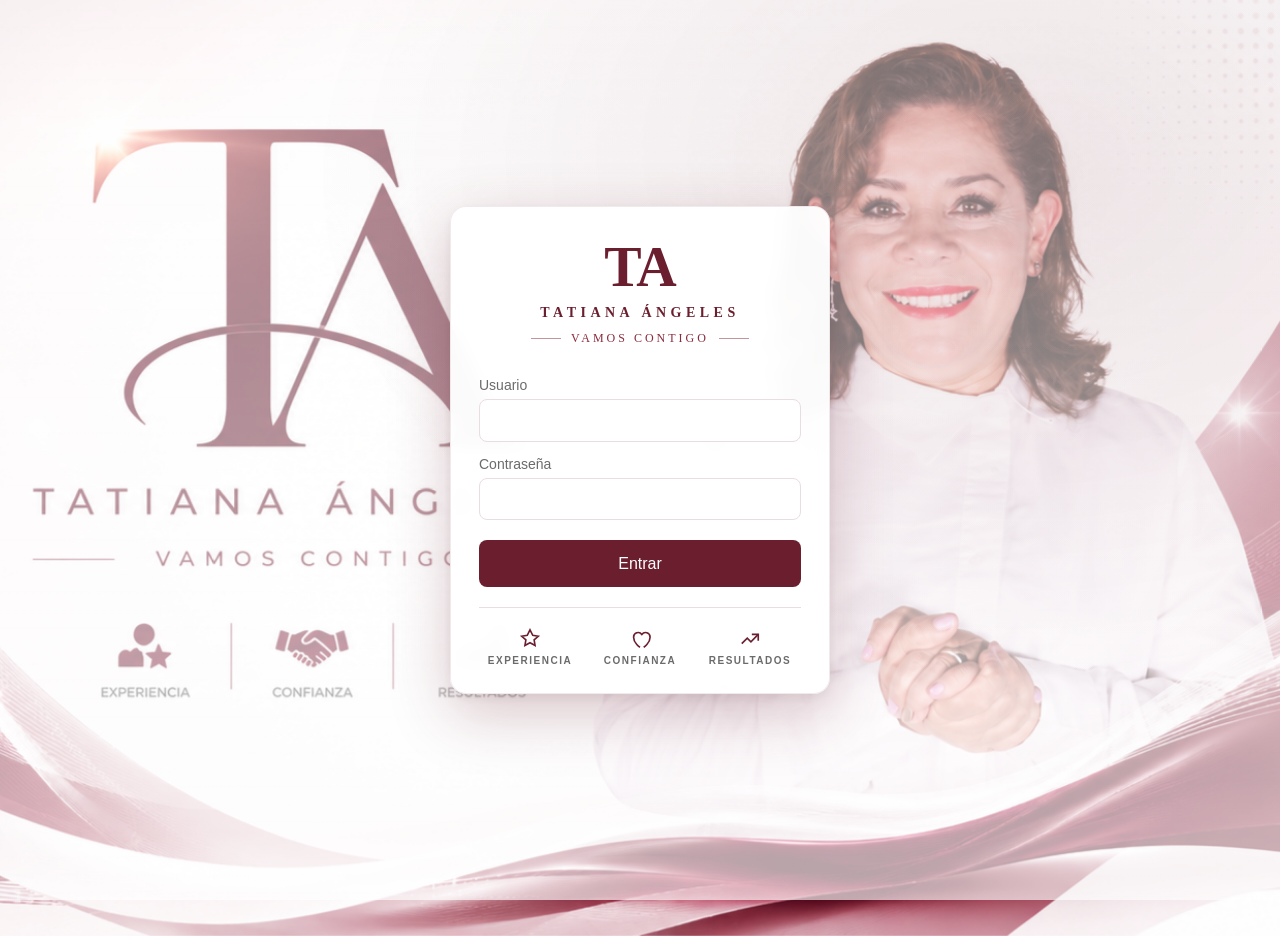
==== index.html @ cac00f41 "Clon RBD base para Pedro Canales (Tulancingo) — v1 desde Electoralangeles Co-Authored-By: Claude <no" ====
<!DOCTYPE html>
<html lang="es">
<head>
  <meta charset="UTF-8">
  <meta name="viewport" content="width=device-width, initial-scale=1.0">
  <meta name="theme-color" content="#6B1F2E">
  <link rel="manifest" href="manifest.webmanifest">
  <link rel="icon" type="image/svg+xml" href="assets/img/icon-192.svg">
  <link rel="apple-touch-icon" href="assets/img/icon-192.svg">
  <title>RBD — Iniciar sesión · Tatiana Ángeles</title>
  <link rel="stylesheet" href="css/styles.css">
</head>
<body class="login-body">
  <main class="login-card">
    <div class="login-brand">
      <div class="monogram">TA</div>
      <div class="name">Tatiana Ángeles</div>
      <div class="tagline">Vamos Contigo</div>
    </div>
    <form id="frm-login">
      <label>Usuario
        <input type="text" id="usuario" autocomplete="username" required>
      </label>
      <label>Contraseña
        <input type="password" id="password" autocomplete="current-password" required>
      </label>
      <button type="submit" id="btn-login">Entrar</button>
      <div id="login-error" class="error" hidden></div>
    </form>
    <div class="login-pillars">
      <div class="pillar">
        <svg width="22" height="22" viewBox="0 0 24 24" fill="none" stroke="currentColor" stroke-width="1.8">
          <path d="M12 2l3 6 6 1-4.5 4 1 6L12 16l-5.5 3 1-6L3 9l6-1z"/>
        </svg>
        Experiencia
      </div>
      <div class="pillar">
        <svg width="22" height="22" viewBox="0 0 24 24" fill="none" stroke="currentColor" stroke-width="1.8">
          <path d="M12 21s-7-4.5-7-11a5 5 0 0 1 9-3 5 5 0 0 1 9 3c0 6.5-7 11-7 11"/>
        </svg>
        Confianza
      </div>
      <div class="pillar">
        <svg width="22" height="22" viewBox="0 0 24 24" fill="none" stroke="currentColor" stroke-width="1.8">
          <polyline points="3 17 9 11 13 15 21 7"/>
          <polyline points="14 7 21 7 21 14"/>
        </svg>
        Resultados
      </div>
    </div>
  </main>

  <script src="js/config.js"></script>
  <script src="js/ui.js"></script>
  <script src="js/api.js"></script>
  <script src="js/auth.js"></script>
  <script>
    // Siempre mostrar el formulario. Si ya hay sesión, el usuario puede hacer logout desde la app.
    try {
      const raw = localStorage.getItem('mvt_session_v1');
      if (raw) {
        const s = JSON.parse(raw);
        const tokenOk = s && s.token && /^[0-9a-f]{32}$/i.test(s.token);
        if (!tokenOk) {
          localStorage.removeItem('mvt_session_v1');
        }
      }
    } catch (_) {
      localStorage.removeItem('mvt_session_v1');
    }

    document.getElementById('frm-login').addEventListener('submit', async (e) => {
      e.preventDefault();
      const btn = document.getElementById('btn-login');
      const err = document.getElementById('login-error');
      err.hidden = true;
      UI.loading(btn, true);
      try {
        const u = document.getElementById('usuario').value.trim();
        const p = document.getElementById('password').value;
        await Auth.login(u, p);
        window.location.replace('app.html');
      } catch (ex) {
        err.textContent = ex.message;
        err.hidden = false;
      } finally {
        UI.loading(btn, false);
      }
    });

    // PWA: registrar service worker
    if ('serviceWorker' in navigator) {
      window.addEventListener('load', () => {
        navigator.serviceWorker.register('sw.js').catch(() => {});
      });
    }
  </script>
</body>
</html>
---- css/styles.css ----
/* styles.css — RBD (Registro Básico de Datos) · Paleta vino Tatiana Ángeles */
* { box-sizing: border-box; margin: 0; padding: 0; }
:root {
  /* Paleta principal — vino/guinda */
  --primary: #6B1F2E;
  --primary-dark: #4A1420;
  --primary-light: #8A2A3D;
  --vino-acento: #B5455A;
  --bg: #FFFFFF;
  --bg-deco: #FBF4F6;
  --card: #ffffff;
  --text: #1A1A1A;
  --muted: #6B6B6B;
  --border: #E8DDE0;

  /* Semánticos */
  --danger: #B33A3A;
  --success: #2E7D5B;
  --warn: #C8923A;

  /* Prioridad */
  --prio-alta: #6B1F2E;     /* vino fuerte */
  --prio-media: #C8923A;    /* ámbar */
  --prio-baja: #9A9A9A;     /* gris */

  /* Estatus */
  --est-pendiente: #9A9A9A;
  --est-seguimiento: #C8923A;
  --est-contactado: #8A2A3D;
  --est-compromiso: #6B1F2E;
  --est-cerrado: #2E7D5B;
  --est-inactivo: #6B6B6B;   /* gris neutro: "no contar" */
}
html, body { height: 100%; }
body {
  font-family: -apple-system, BlinkMacSystemFont, "Segoe UI", Roboto, "Helvetica Neue", Arial, sans-serif;
  background: var(--bg); color: var(--text);
  font-size: 16px; line-height: 1.45;
}
/* Serif para branding (logo "TA", títulos de marca) */
.font-brand {
  font-family: "Georgia", "Playfair Display", "Times New Roman", serif;
  font-weight: 600;
  letter-spacing: 0.05em;
}
a { color: var(--primary); text-decoration: none; }
button {
  font: inherit; cursor: pointer; border: 0; border-radius: 8px;
  padding: 12px 16px; min-height: 44px;
  background: var(--primary); color: white;
}
button:hover { background: var(--primary-dark); }
button.ghost { background: transparent; color: var(--primary); }
button.danger { background: var(--danger); }
input, select, textarea {
  font: inherit; width: 100%; padding: 10px 12px;
  border: 1px solid var(--border); border-radius: 8px; background: white;
}
label { display: block; margin-bottom: 12px; font-size: 14px; color: var(--muted); }
label input, label select, label textarea { margin-top: 4px; color: var(--text); }

/* LOGIN — fondo con foto Tatiana Ángeles */
.login-body {
  display: flex;
  align-items: center;
  justify-content: center;
  min-height: 100vh;
  background: #FBF4F6;
  padding: 40px 20px;
  position: relative;
  overflow: hidden;
}
.login-body::before {
  content: "";
  position: absolute;
  inset: -4%;
  background: url('../assets/img/tatiana-bg.png') center center / cover no-repeat;
  z-index: 0;
  animation: kenburns 16s ease-in-out infinite alternate;
  will-change: transform;
}
.login-body::after {
  content: "";
  position: absolute;
  inset: 0;
  background:
    radial-gradient(ellipse at 80% 20%, rgba(107, 31, 46, 0.12) 0%, transparent 50%),
    linear-gradient(180deg, rgba(255,255,255,0.45) 0%, rgba(255,255,255,0.65) 100%);
  pointer-events: none;
  z-index: 0;
}
@keyframes kenburns {
  0%   { transform: scale(1.00) translate(0, 0); }
  50%  { transform: scale(1.08) translate(-1%, -1%); }
  100% { transform: scale(1.03) translate(1%, 1%); }
}
@media (prefers-reduced-motion: reduce) {
  .login-body::before { animation: none; }
}
.login-card {
  background: rgba(255, 255, 255, 0.96);
  backdrop-filter: blur(8px);
  -webkit-backdrop-filter: blur(8px);
  padding: 32px 28px 24px;
  border-radius: 16px;
  width: min(380px, 92vw);
  box-shadow: 0 20px 60px rgba(107, 31, 46, 0.25),
              0 4px 12px rgba(0,0,0,0.06);
  position: relative;
  z-index: 1;
  border: 1px solid rgba(232, 221, 224, 0.6);
  margin: auto;
}
.login-brand {
  text-align: center;
  margin-bottom: 28px;
}
.login-brand .monogram {
  display: inline-block;
  font-family: "Georgia", "Playfair Display", serif;
  font-size: 56px;
  font-weight: 700;
  color: var(--primary);
  line-height: 1;
  letter-spacing: -0.02em;
  margin-bottom: 8px;
}
.login-brand .name {
  font-family: "Georgia", "Playfair Display", serif;
  font-size: 14px;
  font-weight: 600;
  color: var(--primary);
  letter-spacing: 0.32em;
  text-transform: uppercase;
  margin-bottom: 6px;
}
.login-brand .tagline {
  display: flex; align-items: center; justify-content: center;
  gap: 10px;
  font-family: "Georgia", serif;
  font-size: 12px;
  letter-spacing: 0.25em;
  color: var(--primary-light);
  text-transform: uppercase;
}
.login-brand .tagline::before,
.login-brand .tagline::after {
  content: "";
  flex: 0 0 30px;
  height: 1px;
  background: var(--primary-light);
  opacity: 0.5;
}
.login-card h1 { display: none; } /* oculto, branding está en .login-brand */
.login-card .sub {
  display: none; /* oculto, branding está en .login-brand */
}
.login-card button { width: 100%; }
.error { color: var(--danger); margin-top: 12px; font-size: 14px; }

/* 3 pilares decorativos */
.login-pillars {
  display: grid;
  grid-template-columns: repeat(3, 1fr);
  gap: 8px;
  margin-top: 20px;
  padding-top: 20px;
  border-top: 1px solid var(--border);
}
.login-pillars .pillar {
  text-align: center;
  font-size: 10px;
  letter-spacing: 0.15em;
  text-transform: uppercase;
  color: var(--muted);
  font-weight: 600;
}
.login-pillars .pillar svg {
  display: block; margin: 0 auto 4px;
  color: var(--primary);
}

/* APP SHELL */
.app-header {
  position: sticky; top: 0; z-index: 5;
  background: white; border-bottom: 1px solid var(--border);
  padding: 12px 16px; display: flex; align-items: center; justify-content: space-between;
  box-shadow: 0 1px 3px rgba(107, 31, 46, 0.04);
}
.hdr-left { display: flex; align-items: center; gap: 12px; }
.hdr-logo {
  width: 44px; height: 44px; border-radius: 10px;
  background: linear-gradient(135deg, var(--primary), var(--primary-light));
  color: white; font-weight: 700;
  font-family: "Georgia", "Playfair Display", serif;
  font-size: 18px;
  display: grid; place-items: center;
  box-shadow: 0 2px 8px rgba(107, 31, 46, 0.25);
  letter-spacing: -0.02em;
}
.hdr-title {
  font-family: "Georgia", "Playfair Display", serif;
  font-size: 16px; font-weight: 600; color: var(--primary);
  line-height: 1.2; letter-spacing: 0.01em;
}
.hdr-user {
  display: flex; align-items: center; gap: 6px;
  font-size: 12px; color: var(--muted); margin-top: 2px;
}
.hdr-dot {
  width: 8px; height: 8px; border-radius: 50%;
  background: var(--success);
  box-shadow: 0 0 0 3px rgba(46, 125, 91, 0.15);
}
.hdr-logout {
  display: flex; align-items: center; gap: 6px;
  background: var(--bg-deco); color: var(--primary);
  padding: 8px 12px; min-height: 38px;
  border-radius: 8px; font-size: 13px; font-weight: 500;
}
.hdr-logout:hover { background: #F2E4E8; }
.app-main {
  padding: 16px; padding-bottom: 88px;
  max-width: 720px; margin: 0 auto;
  position: relative;
  overflow: hidden;
}
.app-main::before {
  content: "";
  position: absolute;
  inset: 0;
  background: url('../assets/img/tatiana-bg.png') center center / cover no-repeat;
  opacity: 0.10;
  pointer-events: none;
  z-index: 0;
}
.app-main > * {
  position: relative;
  z-index: 1;
}

.section { display: none; }
.section.active { display: block; }

/* NAV INFERIOR */
.bottom-nav {
  position: fixed; bottom: 0; left: 0; right: 0; z-index: 5;
  background: white; border-top: 1px solid var(--border);
  display: grid; grid-template-columns: repeat(4, 1fr);
  padding: 6px 0 env(safe-area-inset-bottom, 6px);
  box-shadow: 0 -2px 8px rgba(107, 31, 46, 0.04);
}
.bottom-nav button {
  background: transparent; color: var(--muted);
  display: flex; flex-direction: column; align-items: center; gap: 2px;
  font-size: 12px; min-height: 56px; padding: 6px;
  border-radius: 0;
}
.bottom-nav button.active {
  color: var(--primary);
  position: relative;
}
.bottom-nav button.active::before {
  content: "";
  position: absolute; top: 0; left: 25%; right: 25%;
  height: 2px; background: var(--primary);
  border-radius: 0 0 2px 2px;
}
.bottom-nav svg { width: 24px; height: 24px; }

/* TARJETAS REGISTRO v2 — Tatiana Ángeles */
.cards { display: grid; gap: 12px; }
.card {
  background: var(--card); border: 1px solid var(--border);
  border-radius: 12px;
  padding: 14px 14px 12px 18px;     /* aire-izq extra para el borde de prioridad */
  position: relative;
  transition: box-shadow .2s, border-color .2s, transform .2s;
  cursor: pointer;
  overflow: hidden;                /* recorta el borde-izq interno */
}
/* Borde-izq color según prioridad (rejilla) */
.card::before {
  content: "";
  position: absolute;
  left: 0; top: 0; bottom: 0;
  width: 4px;
  background: var(--prio-baja);
  transition: width .2s;
}
.card.prio-borde-alta::before  { background: var(--prio-alta);  width: 5px; }
.card.prio-borde-media::before { background: var(--prio-media); width: 4px; }
.card.prio-borde-baja::before  { background: var(--prio-baja);  width: 3px; }

.card:hover {
  border-color: var(--vino-acento);
  box-shadow: 0 6px 18px rgba(107, 31, 46, 0.10);
  transform: translateY(-1px);
}
.card:hover::before { width: 7px; }

/* Header: avatar + nombre + geo */
.card-head {
  display: flex; align-items: center; gap: 12px;
  margin-bottom: 10px;
}
.card-avatar {
  flex: 0 0 auto;
  width: 44px; height: 44px;
  border-radius: 50%;
  background: linear-gradient(135deg, var(--primary) 0%, var(--primary-light) 100%);
  color: white;
  font-family: "Georgia", "Playfair Display", serif;
  font-size: 16px; font-weight: 700;
  display: grid; place-items: center;
  letter-spacing: 0.02em;
  box-shadow: 0 2px 6px rgba(107, 31, 46, 0.20);
}
.card-id { min-width: 0; flex: 1; }
.card-name {
  font-size: 16px;
  font-weight: 600;
  color: var(--primary);
  margin: 0 0 2px;
  white-space: nowrap; overflow: hidden; text-overflow: ellipsis;
}
.card-geo {
  font-size: 13px; color: var(--muted);
  white-space: nowrap; overflow: hidden; text-overflow: ellipsis;
}

/* Tags suaves */
.card-tags {
  display: flex; flex-wrap: wrap; gap: 6px;
  margin: 0 0 10px;
}
.tag {
  display: inline-block;
  font-size: 12px;
  padding: 3px 9px;
  border-radius: 999px;
  background: var(--bg-deco);
  color: var(--primary-dark);
  border: 1px solid var(--border);
  letter-spacing: 0.02em;
}

/* Badges con dot */
.card-badges {
  display: flex; flex-wrap: wrap; gap: 6px;
  margin: 0 0 10px;
}
.badge-dot {
  display: inline-flex; align-items: center; gap: 6px;
  font-size: 12px;
  padding: 3px 9px 3px 7px;
  border-radius: 12px;
  background: #f1f3f4;
  color: var(--text);
}
.badge-dot::before {
  content: "";
  width: 7px; height: 7px; border-radius: 50%;
  background: currentColor;
  opacity: 0.55;
}
.badge-dot.prio-alta       { background: var(--prio-alta); color: white; }
.badge-dot.prio-media      { background: var(--prio-media); color: white; }
.badge-dot.prio-baja       { background: #D9C6CB; color: var(--primary-dark); }
.badge-dot.est-pendiente   { background: #E5E0E2; color: var(--text); }
.badge-dot.est-seguimiento { background: var(--est-seguimiento); color: white; }
.badge-dot.est-contactado  { background: var(--est-contactado); color: white; }
.badge-dot.est-compromiso  { background: var(--est-compromiso); color: white; }
.badge-dot.est-cerrado     { background: var(--est-cerrado); color: white; }
.badge-dot.est-inactivo    { background: var(--est-inactivo); color: white; }

/* Próximo paso */
.card-next {
  display: flex; flex-direction: column;
  gap: 2px;
  margin: 0 0 10px;
  padding: 8px 10px;
  background: var(--bg-deco);
  border-radius: 8px;
  border-left: 2px solid var(--primary-light);
}
.card-aporta {
  background: #FFF7F0;
  border-left-color: var(--prio-media);
}
.card-next-label {
  font-size: 10px;
  letter-spacing: 0.18em;
  text-transform: uppercase;
  color: var(--muted);
  font-weight: 600;
}
.card-next-text {
  font-size: 13px;
  color: var(--text);
  font-style: italic;
  line-height: 1.35;
  display: -webkit-box;
  -webkit-line-clamp: 2;
  -webkit-box-orient: vertical;
  overflow: hidden;
}

/* CTA inferior */
.card-cta {
  text-align: right;
  font-size: 11px;
  letter-spacing: 0.16em;
  color: var(--primary);
  font-weight: 600;
  padding-top: 4px;
  border-top: 1px dashed var(--border);
  margin-top: 8px;
}

/* Compatibilidad con tarjetas heredadas si las hay (.card h3/.meta/.badges) */
.card h3 { font-size: 16px; margin-bottom: 4px; color: var(--primary); }
.card .meta { color: var(--muted); font-size: 13px; margin-bottom: 8px; }
.card .badges { display: flex; gap: 6px; flex-wrap: wrap; }

/* FAB — botón flotante "Guardar" durante edición de ficha */
.fab-save {
  position: fixed;
  left: 50%; transform: translateX(-50%);
  bottom: 76px;             /* encima de la bottom-nav (56px + safe area) */
  z-index: 30;
  display: inline-flex; align-items: center; gap: 8px;
  min-height: 48px;
  padding: 12px 24px;
  border-radius: 999px;
  font-size: 15px; font-weight: 600;
  background: linear-gradient(135deg, var(--primary) 0%, var(--primary-light) 100%);
  color: white;
  box-shadow: 0 6px 18px rgba(107, 31, 46, 0.40),
              0 2px 6px rgba(107, 31, 46, 0.22);
  animation: fabIn .25s ease;
}
.fab-save:hover {
  background: linear-gradient(135deg, var(--primary-dark) 0%, var(--primary) 100%);
  box-shadow: 0 8px 22px rgba(107, 31, 46, 0.50);
  transform: translateX(-50%) translateY(-1px);
}
.fab-save.btn-loading {
  /* No romper el centrado cuando aplica loading */
  transform: translateX(-50%);
}
@keyframes fabIn {
  from { opacity: 0; transform: translateX(-50%) translateY(20px); }
  to   { opacity: 1; transform: translateX(-50%) translateY(0); }
}
/* Mientras el FAB está visible, ocultamos el botón inline
   para evitar duplicar "Guardar" en la página */
.ficha-section .e-guardar-inline { display: none; }
/* En desktop la bottom-nav está oculta, pegamos más el FAB */
@media (min-width: 1024px) {
  .fab-save { bottom: 24px; }
}
@media print {
  .fab-save { display: none !important; }
}

.badge {
  display: inline-block; font-size: 12px; padding: 3px 8px;
  border-radius: 12px; background: #f1f3f4; color: var(--text);
}
.badge.prio-alta       { background: var(--prio-alta); color: white; }
.badge.prio-media      { background: var(--prio-media); color: white; }
.badge.prio-baja       { background: #D9C6CB; color: var(--primary-dark); }
.badge.est-pendiente   { background: #E5E0E2; color: var(--text); }
.badge.est-seguimiento { background: var(--est-seguimiento); color: white; }
.badge.est-contactado  { background: var(--est-contactado); color: white; }
.badge.est-compromiso  { background: var(--est-compromiso); color: white; }
.badge.est-cerrado     { background: var(--est-cerrado); color: white; }
.badge.est-inactivo    { background: var(--est-inactivo); color: white; }

/* FORMULARIO */
form .form-grid { display: grid; gap: 12px; }
form button[type=submit] { width: 100%; margin-top: 8px; }
.btn-primary-lg {
  width: 100%;
  display: flex; align-items: center; justify-content: center;
  gap: 8px;
  min-height: 52px;
  font-size: 16px; font-weight: 600;
  border-radius: 12px;
  background: linear-gradient(135deg, var(--primary) 0%, var(--primary-light) 100%);
  box-shadow: 0 4px 14px rgba(107, 31, 46, 0.28);
  letter-spacing: 0.2px;
  margin-top: 16px !important;
}
.btn-primary-lg:hover {
  background: linear-gradient(135deg, var(--primary-dark) 0%, var(--primary) 100%);
  box-shadow: 0 6px 18px rgba(107, 31, 46, 0.35);
  transform: translateY(-1px);
}
.btn-primary-lg svg { flex-shrink: 0; }
.empty { padding: 40px 16px; text-align: center; color: var(--muted); }

/* INPUT "OTRO" — aparece debajo del select cuando se elige __otro__ */
label input[type="text"][id$="-otro"] {
  border-left: 3px solid var(--primary);
  background: var(--bg-deco);
  animation: slideDown .2s ease;
}
@keyframes slideDown {
  from { opacity: 0; transform: translateY(-4px); }
  to { opacity: 1; transform: translateY(0); }
}

/* FRANJA ACCIONES RÁPIDAS — debajo del hero, sobre el buscador */
.quick-actions {
  display: grid;
  grid-template-columns: repeat(4, 1fr);
  gap: 8px;
  margin: 0 0 16px;
}
.qa-btn {
  display: flex; flex-direction: column; align-items: center; justify-content: center;
  gap: 4px;
  background: white;
  color: var(--muted);
  border: 1px solid var(--border);
  border-radius: 12px;
  padding: 10px 6px;
  min-height: 64px;
  font-size: 12px; font-weight: 500;
  transition: border-color .15s, color .15s, background .15s, transform .15s;
  cursor: pointer;
}
.qa-btn svg { width: 22px; height: 22px; }
.qa-btn:hover {
  border-color: var(--primary);
  color: var(--primary);
  background: var(--bg-deco);
  transform: translateY(-1px);
}
.qa-btn.active {
  background: linear-gradient(135deg, var(--primary) 0%, var(--primary-light) 100%);
  color: white;
  border-color: var(--primary);
  box-shadow: 0 4px 12px rgba(107, 31, 46, 0.22);
}
.qa-btn:disabled {
  opacity: 0.45;
  cursor: not-allowed;
}
.qa-btn:disabled:hover {
  border-color: var(--border);
  color: var(--muted);
  background: white;
  transform: none;
}
@media (min-width: 1024px) {
  /* Desktop: la franja crece y la bottom-nav se oculta (ya no aplica) */
  .quick-actions {
    grid-template-columns: repeat(4, 1fr);
    gap: 12px;
    margin: 0 0 22px;
  }
  .qa-btn { min-height: 72px; font-size: 13px; }
  .qa-btn svg { width: 26px; height: 26px; }
  .bottom-nav { display: none !important; }
}
/* Ocultar bottom-nav en >=1024px (sustituida por .quick-actions arriba) */
@media (min-width: 1024px) {
  .bottom-nav { display: none !important; }
}

/* BARRA DE BÚSQUEDA */
.section-header {
  display: flex; align-items: center; gap: 12px;
  padding: 14px 16px;
  margin-bottom: 12px;
  border-radius: 12px;
  background: linear-gradient(135deg, rgba(107, 31, 46, 0.06) 0%, rgba(181, 69, 90, 0.04) 100%);
  border: 1px solid rgba(232, 221, 224, 0.6);
}
.section-header svg { color: var(--primary); flex-shrink: 0; }
.section-title {
  font-family: "Georgia", "Playfair Display", serif;
  font-size: 18px; font-weight: 600;
  color: var(--primary);
  line-height: 1.2;
}
.section-subtitle {
  font-size: 12px; color: var(--muted);
  margin-top: 2px;
}

/* HERO HOME — cabecera aspiracional Tatiana Ángeles */
.hero-home {
  text-align: left;
  padding: 18px 4px 14px;
  margin-bottom: 14px;
}
.hero-eyebrow {
  font-family: "Georgia", "Playfair Display", "Times New Roman", serif;
  font-size: 13px; font-weight: 700;
  letter-spacing: 0.22em;
  color: var(--primary);
  margin-bottom: 8px;
  text-transform: uppercase;
}
.hero-tagline {
  font-family: "Georgia", "Playfair Display", "Times New Roman", serif;
  font-style: italic;
  font-size: 22px; line-height: 1.25;
  color: var(--primary-dark);
  margin: 0 0 10px;
  letter-spacing: -0.005em;
}
.hero-sub {
  font-size: 14px;
  color: var(--muted);
  line-height: 1.45;
  margin: 0 0 16px;
  max-width: 56ch;
}
.hero-divider {
  width: 56px; height: 2px;
  background: linear-gradient(90deg, var(--primary), var(--primary-light));
  border-radius: 2px;
}
/* Tablet/desktop: un poco más grande y con aire */
@media (min-width: 768px) {
  .hero-home { padding: 28px 6px 22px; margin-bottom: 20px; }
  .hero-eyebrow { font-size: 14px; letter-spacing: 0.26em; }
  .hero-tagline { font-size: 28px; }
  .hero-sub { font-size: 15px; }
  .hero-divider { width: 80px; }
}
/* Desktop con sidebar: alineado a la derecha del sidebar, respira */
@media (min-width: 1024px) {
  .hero-home { padding: 8px 0 14px; margin-bottom: 22px; }
  .hero-tagline { font-size: 30px; }
}
.search-bar {
  display: flex; align-items: center; gap: 8px;
  background: white; border: 1px solid var(--border);
  border-radius: 12px; padding: 0 12px;
  margin-bottom: 8px;
  transition: border-color .15s, box-shadow .15s;
}
.search-bar:focus-within {
  border-color: var(--primary);
  box-shadow: 0 0 0 3px rgba(107, 31, 46, 0.12);
}
.search-bar svg { color: var(--primary); flex-shrink: 0; }
.search-bar input {
  border: 0; padding: 14px 4px; min-height: 48px;
  background: transparent;
  font-size: 16px;
}
.search-bar input::placeholder { color: var(--muted); }
.search-bar input:focus { outline: none; }

/* FILTROS COLAPSABLES */
.filters {
  background: white; border: 1px solid var(--border);
  border-radius: 12px; padding: 4px 14px;
  margin-bottom: 12px;
}
.filters > summary {
  display: flex; align-items: center; justify-content: space-between;
  cursor: pointer; padding: 12px 0;
  font-size: 14px; font-weight: 500; color: var(--primary);
  list-style: none;
}
.filters > summary::-webkit-details-marker { display: none; }
.filters > summary svg { transition: transform .2s; }
.filters[open] > summary svg { transform: rotate(180deg); }
.filters .form-grid { gap: 8px; padding-bottom: 12px; }

/* META DE RESULTADOS */
.results-meta {
  font-size: 13px; color: var(--muted);
  margin-bottom: 8px; padding: 0 4px;
}

/* TOAST */
.toast {
  position: fixed; left: 50%; top: 24px; transform: translateX(-50%) translateY(-20px);
  background: var(--primary-dark); color: white; padding: 12px 16px;
  border-radius: 8px; font-size: 14px; z-index: 100;
  opacity: 0; transition: opacity .2s, transform .2s;
  max-width: 90vw;
  box-shadow: 0 6px 18px rgba(107, 31, 46, 0.3);
}
.toast.show { opacity: 1; transform: translateX(-50%) translateY(0); }
.toast.error { background: var(--danger); }
.toast.success { background: var(--success); }
.toast.persistent { cursor: pointer; }

/* BOTÓN CARGANDO */
button.btn-loading {
  position: relative;
  color: transparent !important;
  pointer-events: none;
}
button.btn-loading::after {
  content: '';
  position: absolute;
  left: 50%; top: 50%;
  width: 20px; height: 20px;
  margin: -10px 0 0 -10px;
  border: 2px solid rgba(255,255,255,0.3);
  border-top-color: white;
  border-radius: 50%;
  animation: spin 0.8s linear infinite;
}
@keyframes spin { to { transform: rotate(360deg); } }

/* ACCIONES POST-GUARDADO */
.post-save {
  display: flex; gap: 8px; margin-top: 12px;
}
.post-save button { flex: 1; }

/* FORM STICKY FOOTER EN MÓVIL */
@media (max-width: 767px) {
  #frm-nuevo {
    padding-bottom: 80px;
  }
}

/* FICHA */
.ficha-section {
  background: white; border: 1px solid var(--border);
  border-radius: 10px; padding: 14px; margin-bottom: 12px;
}
.ficha-section h4 {
  font-size: 12px; color: var(--primary);
  text-transform: uppercase; margin-bottom: 8px;
  letter-spacing: 0.08em; font-weight: 600;
}
.ficha-section p { margin-bottom: 4px; }
.crono-item {
  border-left: 3px solid var(--primary-light);
  padding-left: 10px; margin-bottom: 10px;
}
.crono-item .fecha { font-size: 12px; color: var(--muted); }

/* SIDEBAR CON FRASES — oculto en móvil, visible en desktop */
.sidebar {
  display: none;
}
@media (min-width: 1024px) {
  body {
    display: grid;
    grid-template-columns: 300px 1fr;
    /* FIX 2026-09-01: "auto 1fr" + overflow:hidden recortaban .app-main en
       escritorio y no dejaban bajar al botón Guardar (mismo bug corregido
       en ATLAS el 30-08). Con filas "auto auto" el contenido crece y la
       página baja. La sidebar se mantiene igual. */
    grid-template-rows: auto auto;
    grid-template-areas:
      "sidebar header"
      "sidebar main";
  }
  .app-main { overflow: visible; }
  .sidebar {
    display: flex;
    grid-area: sidebar;
    min-height: 100vh;
    padding: 32px 24px;
    position: sticky;
    top: 0;
    height: 100vh;
    overflow: hidden;
    box-shadow: 4px 0 24px rgba(107, 31, 46, 0.15);
  }
  .sidebar-bg {
    position: absolute;
    inset: 0;
    background:
      linear-gradient(180deg, rgba(74, 20, 32, 0.85) 0%, rgba(107, 31, 46, 0.92) 50%, rgba(138, 42, 61, 0.95) 100%),
      url('../assets/img/tatiana-bg.png') center top / cover no-repeat;
    background-blend-mode: normal;
    z-index: 0;
  }
  .sidebar-inner {
    position: relative;
    z-index: 1;
    display: flex; flex-direction: column; gap: 24px;
    width: 100%; height: 100%;
  }
  .sidebar-brand {
    text-align: center;
    padding-bottom: 20px;
    border-bottom: 1px solid rgba(255,255,255,0.18);
  }
  .sidebar-monogram {
    font-family: "Georgia", "Playfair Display", serif;
    font-size: 48px; font-weight: 700; line-height: 1;
    letter-spacing: -0.02em;
    color: white;
  }
  .sidebar-name {
    margin-top: 10px;
    font-family: "Georgia", serif;
    font-size: 13px;
    font-weight: 600;
    letter-spacing: 0.18em;
    text-transform: uppercase;
    color: white;
  }
  .sidebar-tagline {
    margin-top: 6px;
    font-family: "Georgia", serif;
    font-size: 10px;
    letter-spacing: 0.32em;
    text-transform: uppercase;
    color: rgba(255,255,255,0.7);
  }
  .sidebar-phrases {
    flex: 1;
    position: relative;
    display: flex; align-items: center; justify-content: center;
    min-height: 200px;
  }
  .sidebar-phrase {
    position: absolute;
    inset: 0;
    display: flex; align-items: center; justify-content: center;
    padding: 0 8px;
    font-family: "Georgia", serif;
    font-size: 18px;
    font-style: italic;
    line-height: 1.5;
    text-align: center;
    color: rgba(255,255,255,0.92);
    opacity: 0;
    transition: opacity .9s ease;
    pointer-events: none;
  }
  .sidebar-phrase::before {
    content: "\201C";
    font-size: 48px;
    line-height: 1;
    color: rgba(255,255,255,0.3);
    margin-right: 4px;
    font-family: "Georgia", serif;
  }
  .sidebar-phrase::after {
    content: "\201D";
    font-size: 48px;
    line-height: 1;
    color: rgba(255,255,255,0.3);
    margin-left: 4px;
    font-family: "Georgia", serif;
    align-self: flex-end;
  }
  .sidebar-phrase.active { opacity: 1; }
  .sidebar-footer {
    padding-top: 16px;
    border-top: 1px solid rgba(255,255,255,0.18);
  }
  .sidebar-dots {
    display: flex; gap: 8px; justify-content: center;
    margin-bottom: 12px;
  }
  .sidebar-dot {
    width: 6px; height: 6px;
    border-radius: 50%;
    background: rgba(255,255,255,0.3);
    transition: background .3s, transform .3s;
  }
  .sidebar-dot.active {
    background: white;
    transform: scale(1.3);
  }
  .sidebar-copyright {
    text-align: center;
    font-size: 10px;
    letter-spacing: 0.15em;
    text-transform: uppercase;
    color: rgba(255,255,255,0.5);
  }
  .app-header { grid-area: header; }
  .app-main {
    grid-area: main;
    max-width: 720px;
    margin: 0 auto;
    padding: 24px;
    padding-bottom: 88px;
    width: 100%;
  }
}

/* RESPONSIVE */
@media (min-width: 768px) and (max-width: 1023px) {
  .app-main { padding: 24px; }
  .cards { grid-template-columns: repeat(2, 1fr); }
  .login-body {
    background-position: right center;
  }
}
@media (min-width: 1280px) {
  .cards { grid-template-columns: repeat(3, 1fr); }
  .login-body {
    background-position: right center;
  }
}

/* MODAL — confirmación inactivar */
.modal-backdrop {
  position: fixed; inset: 0; z-index: 50;
  background: rgba(20, 12, 14, 0.55);
  display: flex; align-items: center; justify-content: center;
  padding: 20px;
  animation: fadeIn .15s ease;
}
.modal-card {
  background: white; border-radius: 14px;
  padding: 24px 22px; max-width: 420px; width: 100%;
  box-shadow: 0 24px 64px rgba(74, 20, 32, 0.45);
  border-top: 4px solid var(--primary);
  animation: pop .18s ease;
}
.modal-title {
  font-family: "Georgia", serif;
  font-size: 18px; font-weight: 600;
  color: var(--primary); margin-bottom: 8px;
}
.modal-text {
  font-size: 14px; color: var(--text);
  margin-bottom: 14px; line-height: 1.5;
}
.modal-text b { color: var(--primary-dark); }
.modal-input {
  width: 100%; padding: 10px 12px;
  border: 1px solid var(--border); border-radius: 8px;
  font-size: 14px; margin-bottom: 12px;
}
.modal-check {
  display: flex; align-items: flex-start; gap: 8px;
  font-size: 13px; color: var(--muted);
  margin-bottom: 16px; cursor: pointer;
}
.modal-check input { margin-top: 2px; }
.modal-actions {
  display: flex; gap: 8px;
}
.modal-actions button { flex: 1; }
.modal-danger {
  background: var(--danger); color: white;
  min-height: 44px;
}
.modal-danger:hover { background: #8a2828; }
.modal-danger:disabled {
  background: #C4B5B5; cursor: not-allowed; opacity: 0.6;
}
@keyframes fadeIn { from { opacity: 0; } to { opacity: 1; } }
@keyframes pop {
  from { transform: scale(0.95); opacity: 0; }
  to   { transform: scale(1); opacity: 1; }
}

/* IMPRESIÓN — limpio para papel/PDF */
@media print {
  body { background: white; font-size: 11pt; color: #000; }
  .app-header,
  .bottom-nav,
  .filters,
  .search-bar,
  .btn-primary-lg,
  .post-save,
  #btn-editar,
  #btn-volver,
  #btn-logout,
  #btn-nuevo-seg,
  #btn-limpiar-f,
  #btn-ver-mas,
  #btn-inactivar,
  #btn-reactivar,
  #seg-form-wrap {
    display: none !important;
  }
  .app-main { padding: 0; max-width: 100%; }
  .app-main::before { display: none !important; }
  .section { display: none !important; }
  .section.print-active { display: block !important; }
  .card {
    border: 1px solid #999;
    box-shadow: none;
    page-break-inside: avoid;
    break-inside: avoid;
    transform: none !important;
  }
  .card-avatar { box-shadow: none; }
  .card-next-text { display: block; -webkit-line-clamp: unset; overflow: visible; }
  .card-cta { display: none; }
  .ficha-section {
    border: 1px solid #999;
    box-shadow: none;
    page-break-inside: avoid;
    break-inside: avoid;
  }
  .print-header {
    display: block !important;
    border-bottom: 2px solid #000;
    padding-bottom: 8px;
    margin-bottom: 12px;
  }
  .print-header h2 { font-size: 14pt; margin: 0; }
  .print-header .sub { font-size: 9pt; color: #555; margin-top: 2px; }
  .crono-item { border-left-color: #000 !important; }
  .badge { border: 1px solid #666; }
  a { color: #000; text-decoration: underline; }
}
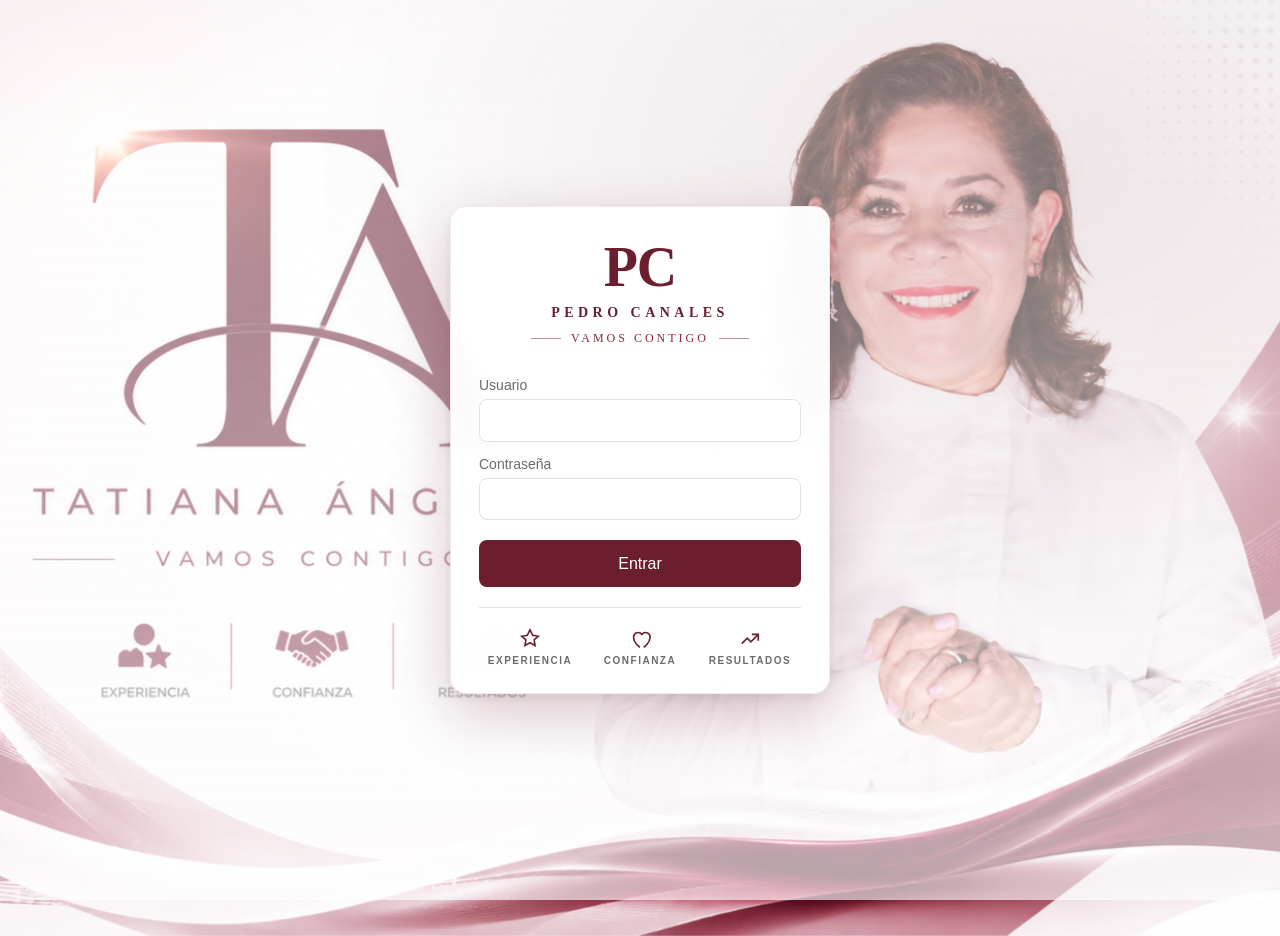
==== commit a8eb7761: "Rebranding Pedro Canales · solo Tulancingo de Bravo · salt/creds nuevos - Branding: Tatiana Ángeles " ====
--- a/index.html
+++ b/index.html
@@ -7,14 +7,14 @@
   <link rel="manifest" href="manifest.webmanifest">
   <link rel="icon" type="image/svg+xml" href="assets/img/icon-192.svg">
   <link rel="apple-touch-icon" href="assets/img/icon-192.svg">
-  <title>RBD — Iniciar sesión · Tatiana Ángeles</title>
+  <title>RBD — Iniciar sesión · Pedro Canales</title>
   <link rel="stylesheet" href="css/styles.css">
 </head>
 <body class="login-body">
   <main class="login-card">
     <div class="login-brand">
-      <div class="monogram">TA</div>
-      <div class="name">Tatiana Ángeles</div>
+      <div class="monogram">PC</div>
+      <div class="name">Pedro Canales</div>
       <div class="tagline">Vamos Contigo</div>
     </div>
     <form id="frm-login">
@@ -57,16 +57,16 @@
   <script>
     // Siempre mostrar el formulario. Si ya hay sesión, el usuario puede hacer logout desde la app.
     try {
-      const raw = localStorage.getItem('mvt_session_v1');
+      const raw = localStorage.getItem('pc_session_v1');
       if (raw) {
         const s = JSON.parse(raw);
         const tokenOk = s && s.token && /^[0-9a-f]{32}$/i.test(s.token);
         if (!tokenOk) {
-          localStorage.removeItem('mvt_session_v1');
+          localStorage.removeItem('pc_session_v1');
         }
       }
     } catch (_) {
-      localStorage.removeItem('mvt_session_v1');
+      localStorage.removeItem('pc_session_v1');
     }
 
     document.getElementById('frm-login').addEventListener('submit', async (e) => {
--- a/css/styles.css
+++ b/css/styles.css
@@ -1,4 +1,4 @@
-/* styles.css — RBD (Registro Básico de Datos) · Paleta vino Tatiana Ángeles */
+/* styles.css — RBD (Registro Básico de Datos) · Paleta vino Pedro Canales */
 * { box-sizing: border-box; margin: 0; padding: 0; }
 :root {
   /* Paleta principal — vino/guinda */
@@ -59,7 +59,7 @@
 label { display: block; margin-bottom: 12px; font-size: 14px; color: var(--muted); }
 label input, label select, label textarea { margin-top: 4px; color: var(--text); }
 
-/* LOGIN — fondo con foto Tatiana Ángeles */
+/* LOGIN — fondo con foto Pedro Canales */
 .login-body {
   display: flex;
   align-items: center;
@@ -74,7 +74,7 @@
   content: "";
   position: absolute;
   inset: -4%;
-  background: url('../assets/img/tatiana-bg.png') center center / cover no-repeat;
+  background: url('../assets/img/pedro-bg.png') center center / cover no-repeat;
   z-index: 0;
   animation: kenburns 16s ease-in-out infinite alternate;
   will-change: transform;
@@ -229,7 +229,7 @@
   content: "";
   position: absolute;
   inset: 0;
-  background: url('../assets/img/tatiana-bg.png') center center / cover no-repeat;
+  background: url('../assets/img/pedro-bg.png') center center / cover no-repeat;
   opacity: 0.10;
   pointer-events: none;
   z-index: 0;
@@ -268,7 +268,7 @@
 }
 .bottom-nav svg { width: 24px; height: 24px; }
 
-/* TARJETAS REGISTRO v2 — Tatiana Ángeles */
+/* TARJETAS REGISTRO v2 — Pedro Canales */
 .cards { display: grid; gap: 12px; }
 .card {
   background: var(--card); border: 1px solid var(--border);
@@ -592,7 +592,7 @@
   margin-top: 2px;
 }
 
-/* HERO HOME — cabecera aspiracional Tatiana Ángeles */
+/* HERO HOME — cabecera aspiracional Pedro Canales */
 .hero-home {
   text-align: left;
   padding: 18px 4px 14px;
@@ -779,7 +779,7 @@
     inset: 0;
     background:
       linear-gradient(180deg, rgba(74, 20, 32, 0.85) 0%, rgba(107, 31, 46, 0.92) 50%, rgba(138, 42, 61, 0.95) 100%),
-      url('../assets/img/tatiana-bg.png') center top / cover no-repeat;
+      url('../assets/img/pedro-bg.png') center top / cover no-repeat;
     background-blend-mode: normal;
     z-index: 0;
   }
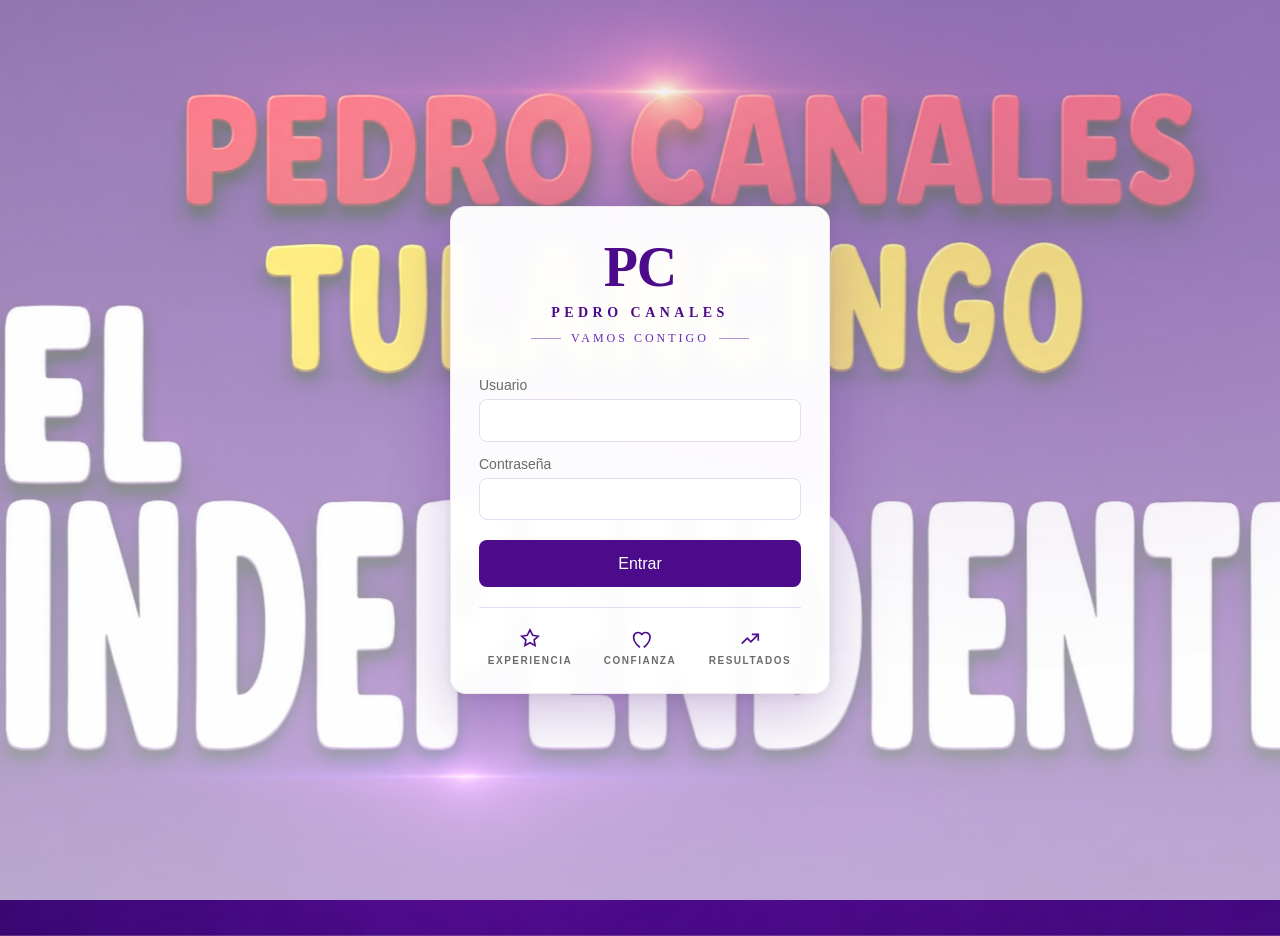
==== commit b40fa4c5: "Imagen real Pedro Canales + paleta morada a juego - assets/img/pedro-bg.png = foto oficial (PEDRO CA" ====
--- a/index.html
+++ b/index.html
@@ -3,7 +3,7 @@
 <head>
   <meta charset="UTF-8">
   <meta name="viewport" content="width=device-width, initial-scale=1.0">
-  <meta name="theme-color" content="#6B1F2E">
+  <meta name="theme-color" content="#4B0B8A">
   <link rel="manifest" href="manifest.webmanifest">
   <link rel="icon" type="image/svg+xml" href="assets/img/icon-192.svg">
   <link rel="apple-touch-icon" href="assets/img/icon-192.svg">
--- a/css/styles.css
+++ b/css/styles.css
@@ -1,17 +1,17 @@
-/* styles.css — RBD (Registro Básico de Datos) · Paleta vino Pedro Canales */
+/* styles.css — RBD (Registro Básico de Datos) · Paleta morado Pedro Canales */
 * { box-sizing: border-box; margin: 0; padding: 0; }
 :root {
-  /* Paleta principal — vino/guinda */
-  --primary: #6B1F2E;
-  --primary-dark: #4A1420;
-  --primary-light: #8A2A3D;
-  --vino-acento: #B5455A;
+  /* Paleta principal — morado */
+  --primary: #4B0B8A;
+  --primary-dark: #2E065E;
+  --primary-light: #6B2BB5;
+  --vino-acento: #8A4BD0;
   --bg: #FFFFFF;
-  --bg-deco: #FBF4F6;
+  --bg-deco: #F5F0FB;
   --card: #ffffff;
   --text: #1A1A1A;
   --muted: #6B6B6B;
-  --border: #E8DDE0;
+  --border: #E5DCEF;
 
   /* Semánticos */
   --danger: #B33A3A;
@@ -19,15 +19,15 @@
   --warn: #C8923A;
 
   /* Prioridad */
-  --prio-alta: #6B1F2E;     /* vino fuerte */
+  --prio-alta: #4B0B8A;     /* morado fuerte */
   --prio-media: #C8923A;    /* ámbar */
   --prio-baja: #9A9A9A;     /* gris */
 
   /* Estatus */
   --est-pendiente: #9A9A9A;
   --est-seguimiento: #C8923A;
-  --est-contactado: #8A2A3D;
-  --est-compromiso: #6B1F2E;
+  --est-contactado: #6B2BB5;
+  --est-compromiso: #4B0B8A;
   --est-cerrado: #2E7D5B;
   --est-inactivo: #6B6B6B;   /* gris neutro: "no contar" */
 }
@@ -65,7 +65,7 @@
   align-items: center;
   justify-content: center;
   min-height: 100vh;
-  background: #FBF4F6;
+  background: #F5F0FB;
   padding: 40px 20px;
   position: relative;
   overflow: hidden;
@@ -84,7 +84,7 @@
   position: absolute;
   inset: 0;
   background:
-    radial-gradient(ellipse at 80% 20%, rgba(107, 31, 46, 0.12) 0%, transparent 50%),
+    radial-gradient(ellipse at 80% 20%, rgba(75, 11, 138, 0.12) 0%, transparent 50%),
     linear-gradient(180deg, rgba(255,255,255,0.45) 0%, rgba(255,255,255,0.65) 100%);
   pointer-events: none;
   z-index: 0;
@@ -104,7 +104,7 @@
   padding: 32px 28px 24px;
   border-radius: 16px;
   width: min(380px, 92vw);
-  box-shadow: 0 20px 60px rgba(107, 31, 46, 0.25),
+  box-shadow: 0 20px 60px rgba(75, 11, 138, 0.25),
               0 4px 12px rgba(0,0,0,0.06);
   position: relative;
   z-index: 1;
@@ -185,7 +185,7 @@
   position: sticky; top: 0; z-index: 5;
   background: white; border-bottom: 1px solid var(--border);
   padding: 12px 16px; display: flex; align-items: center; justify-content: space-between;
-  box-shadow: 0 1px 3px rgba(107, 31, 46, 0.04);
+  box-shadow: 0 1px 3px rgba(75, 11, 138, 0.04);
 }
 .hdr-left { display: flex; align-items: center; gap: 12px; }
 .hdr-logo {
@@ -195,7 +195,7 @@
   font-family: "Georgia", "Playfair Display", serif;
   font-size: 18px;
   display: grid; place-items: center;
-  box-shadow: 0 2px 8px rgba(107, 31, 46, 0.25);
+  box-shadow: 0 2px 8px rgba(75, 11, 138, 0.25);
   letter-spacing: -0.02em;
 }
 .hdr-title {
@@ -248,7 +248,7 @@
   background: white; border-top: 1px solid var(--border);
   display: grid; grid-template-columns: repeat(4, 1fr);
   padding: 6px 0 env(safe-area-inset-bottom, 6px);
-  box-shadow: 0 -2px 8px rgba(107, 31, 46, 0.04);
+  box-shadow: 0 -2px 8px rgba(75, 11, 138, 0.04);
 }
 .bottom-nav button {
   background: transparent; color: var(--muted);
@@ -294,7 +294,7 @@
 
 .card:hover {
   border-color: var(--vino-acento);
-  box-shadow: 0 6px 18px rgba(107, 31, 46, 0.10);
+  box-shadow: 0 6px 18px rgba(75, 11, 138, 0.10);
   transform: translateY(-1px);
 }
 .card:hover::before { width: 7px; }
@@ -314,7 +314,7 @@
   font-size: 16px; font-weight: 700;
   display: grid; place-items: center;
   letter-spacing: 0.02em;
-  box-shadow: 0 2px 6px rgba(107, 31, 46, 0.20);
+  box-shadow: 0 2px 6px rgba(75, 11, 138, 0.20);
 }
 .card-id { min-width: 0; flex: 1; }
 .card-name {
@@ -436,13 +436,13 @@
   font-size: 15px; font-weight: 600;
   background: linear-gradient(135deg, var(--primary) 0%, var(--primary-light) 100%);
   color: white;
-  box-shadow: 0 6px 18px rgba(107, 31, 46, 0.40),
-              0 2px 6px rgba(107, 31, 46, 0.22);
+  box-shadow: 0 6px 18px rgba(75, 11, 138, 0.40),
+              0 2px 6px rgba(75, 11, 138, 0.22);
   animation: fabIn .25s ease;
 }
 .fab-save:hover {
   background: linear-gradient(135deg, var(--primary-dark) 0%, var(--primary) 100%);
-  box-shadow: 0 8px 22px rgba(107, 31, 46, 0.50);
+  box-shadow: 0 8px 22px rgba(75, 11, 138, 0.50);
   transform: translateX(-50%) translateY(-1px);
 }
 .fab-save.btn-loading {
@@ -489,13 +489,13 @@
   font-size: 16px; font-weight: 600;
   border-radius: 12px;
   background: linear-gradient(135deg, var(--primary) 0%, var(--primary-light) 100%);
-  box-shadow: 0 4px 14px rgba(107, 31, 46, 0.28);
+  box-shadow: 0 4px 14px rgba(75, 11, 138, 0.28);
   letter-spacing: 0.2px;
   margin-top: 16px !important;
 }
 .btn-primary-lg:hover {
   background: linear-gradient(135deg, var(--primary-dark) 0%, var(--primary) 100%);
-  box-shadow: 0 6px 18px rgba(107, 31, 46, 0.35);
+  box-shadow: 0 6px 18px rgba(75, 11, 138, 0.35);
   transform: translateY(-1px);
 }
 .btn-primary-lg svg { flex-shrink: 0; }
@@ -543,7 +543,7 @@
   background: linear-gradient(135deg, var(--primary) 0%, var(--primary-light) 100%);
   color: white;
   border-color: var(--primary);
-  box-shadow: 0 4px 12px rgba(107, 31, 46, 0.22);
+  box-shadow: 0 4px 12px rgba(75, 11, 138, 0.22);
 }
 .qa-btn:disabled {
   opacity: 0.45;
@@ -577,7 +577,7 @@
   padding: 14px 16px;
   margin-bottom: 12px;
   border-radius: 12px;
-  background: linear-gradient(135deg, rgba(107, 31, 46, 0.06) 0%, rgba(181, 69, 90, 0.04) 100%);
+  background: linear-gradient(135deg, rgba(75, 11, 138, 0.06) 0%, rgba(181, 69, 90, 0.04) 100%);
   border: 1px solid rgba(232, 221, 224, 0.6);
 }
 .section-header svg { color: var(--primary); flex-shrink: 0; }
@@ -648,7 +648,7 @@
 }
 .search-bar:focus-within {
   border-color: var(--primary);
-  box-shadow: 0 0 0 3px rgba(107, 31, 46, 0.12);
+  box-shadow: 0 0 0 3px rgba(75, 11, 138, 0.12);
 }
 .search-bar svg { color: var(--primary); flex-shrink: 0; }
 .search-bar input {
@@ -689,7 +689,7 @@
   border-radius: 8px; font-size: 14px; z-index: 100;
   opacity: 0; transition: opacity .2s, transform .2s;
   max-width: 90vw;
-  box-shadow: 0 6px 18px rgba(107, 31, 46, 0.3);
+  box-shadow: 0 6px 18px rgba(75, 11, 138, 0.3);
 }
 .toast.show { opacity: 1; transform: translateX(-50%) translateY(0); }
 .toast.error { background: var(--danger); }
@@ -772,13 +772,13 @@
     top: 0;
     height: 100vh;
     overflow: hidden;
-    box-shadow: 4px 0 24px rgba(107, 31, 46, 0.15);
+    box-shadow: 4px 0 24px rgba(75, 11, 138, 0.15);
   }
   .sidebar-bg {
     position: absolute;
     inset: 0;
     background:
-      linear-gradient(180deg, rgba(74, 20, 32, 0.85) 0%, rgba(107, 31, 46, 0.92) 50%, rgba(138, 42, 61, 0.95) 100%),
+      linear-gradient(180deg, rgba(74, 20, 32, 0.85) 0%, rgba(75, 11, 138, 0.92) 50%, rgba(138, 42, 61, 0.95) 100%),
       url('../assets/img/pedro-bg.png') center top / cover no-repeat;
     background-blend-mode: normal;
     z-index: 0;
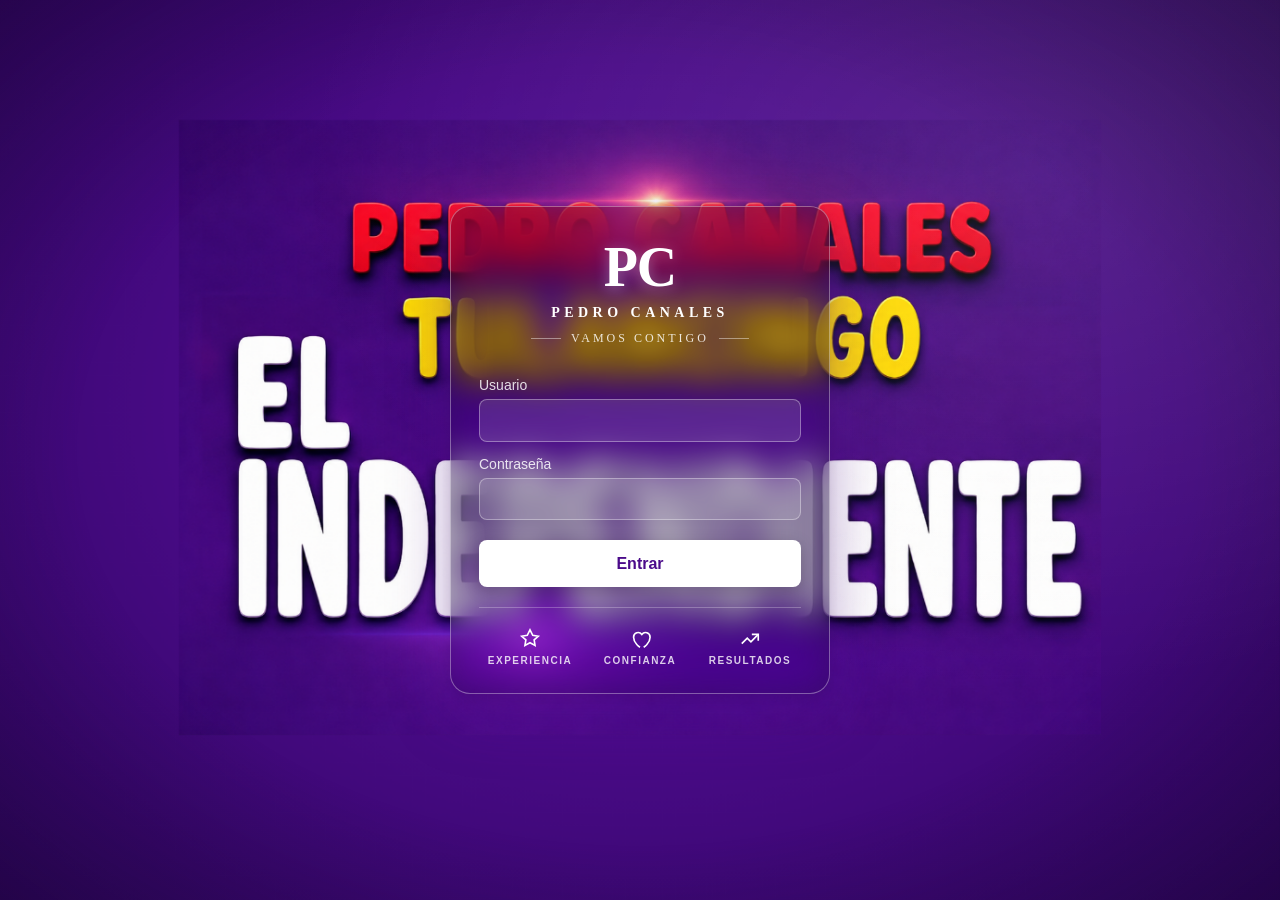
==== commit 80651533: "Open Graph para vista previa en WhatsApp + og-image.jpg 1200x630 URL absoluta pendiente de sustituir" ====
--- a/index.html
+++ b/index.html
@@ -9,6 +9,16 @@
   <link rel="apple-touch-icon" href="assets/img/icon-192.svg">
   <title>RBD — Iniciar sesión · Pedro Canales</title>
   <link rel="stylesheet" href="css/styles.css">
+  <!-- Vista previa al compartir el link (WhatsApp / Facebook / Telegram) -->
+  <meta property="og:type" content="website">
+  <meta property="og:site_name" content="RBD Pedro Canales">
+  <meta property="og:title" content="RBD — Pedro Canales · Tulancingo">
+  <meta property="og:description" content="Registro Básico de Datos — Pedro Canales, El Independiente · Tulancingo de Bravo.">
+  <meta property="og:image" content="URL_PUBLICA_PENDIENTE/assets/img/og-image.jpg">
+  <meta property="og:url" content="URL_PUBLICA_PENDIENTE/">
+  <meta name="twitter:card" content="summary_large_image">
+  <meta name="twitter:title" content="RBD — Pedro Canales · Tulancingo">
+  <meta name="twitter:image" content="URL_PUBLICA_PENDIENTE/assets/img/og-image.jpg">
 </head>
 <body class="login-body">
   <main class="login-card">
--- a/css/styles.css
+++ b/css/styles.css
@@ -59,13 +59,13 @@
 label { display: block; margin-bottom: 12px; font-size: 14px; color: var(--muted); }
 label input, label select, label textarea { margin-top: 4px; color: var(--text); }
 
-/* LOGIN — fondo con foto Pedro Canales */
+/* LOGIN — foto Pedro Canales al 70% sobre degradado morado */
 .login-body {
   display: flex;
   align-items: center;
   justify-content: center;
   min-height: 100vh;
-  background: #F5F0FB;
+  background: #2E065E;
   padding: 40px 20px;
   position: relative;
   overflow: hidden;
@@ -73,8 +73,10 @@
 .login-body::before {
   content: "";
   position: absolute;
-  inset: -4%;
-  background: url('../assets/img/pedro-bg.png') center center / cover no-repeat;
+  inset: 0;
+  background:
+    url('../assets/img/pedro-bg.png') center 42% / 72% auto no-repeat,
+    radial-gradient(ellipse at 50% 45%, #5B17A8 0%, #4B0B8A 45%, #2E065E 100%);
   z-index: 0;
   animation: kenburns 16s ease-in-out infinite alternate;
   will-change: transform;
@@ -84,8 +86,8 @@
   position: absolute;
   inset: 0;
   background:
-    radial-gradient(ellipse at 80% 20%, rgba(75, 11, 138, 0.12) 0%, transparent 50%),
-    linear-gradient(180deg, rgba(255,255,255,0.45) 0%, rgba(255,255,255,0.65) 100%);
+    radial-gradient(ellipse at 80% 20%, rgba(255,255,255,0.10) 0%, transparent 50%),
+    radial-gradient(ellipse at center, transparent 62%, rgba(20, 2, 40, 0.38) 100%);
   pointer-events: none;
   z-index: 0;
 }
@@ -98,18 +100,55 @@
   .login-body::before { animation: none; }
 }
 .login-card {
-  background: rgba(255, 255, 255, 0.96);
-  backdrop-filter: blur(8px);
-  -webkit-backdrop-filter: blur(8px);
+  background: rgba(30, 10, 62, 0.35);
+  backdrop-filter: blur(18px) saturate(140%);
+  -webkit-backdrop-filter: blur(18px) saturate(140%);
   padding: 32px 28px 24px;
-  border-radius: 16px;
+  border-radius: 20px;
   width: min(380px, 92vw);
-  box-shadow: 0 20px 60px rgba(75, 11, 138, 0.25),
-              0 4px 12px rgba(0,0,0,0.06);
+  box-shadow: 0 20px 60px rgba(75, 11, 138, 0.35),
+              0 4px 12px rgba(0,0,0,0.10);
   position: relative;
   z-index: 1;
-  border: 1px solid rgba(232, 221, 224, 0.6);
+  border: 1px solid rgba(255, 255, 255, 0.35);
   margin: auto;
+  overflow: hidden;
+  animation: card-aura 7s ease-in-out infinite;
+}
+/* Destello que recorre la tarjeta + aura morada pulsante */
+.login-card::before {
+  content: "";
+  position: absolute;
+  inset: -20% -60%;
+  background: linear-gradient(115deg, transparent 38%, rgba(255,255,255,0.28) 50%, transparent 62%);
+  transform: translateX(-120%);
+  animation: card-brillo 7s ease-in-out infinite;
+  pointer-events: none;
+  z-index: 0;
+}
+@keyframes card-brillo {
+  0%, 55%   { transform: translateX(-120%); }
+  80%, 100% { transform: translateX(120%); }
+}
+@keyframes card-aura {
+  0%, 55% {
+    box-shadow: 0 20px 60px rgba(75, 11, 138, 0.25),
+                0 4px 12px rgba(0,0,0,0.06),
+                0 0 28px 2px rgba(138, 75, 208, 0.18);
+  }
+  75% {
+    box-shadow: 0 20px 60px rgba(75, 11, 138, 0.25),
+                0 4px 12px rgba(0,0,0,0.06),
+                0 0 46px 8px rgba(138, 75, 208, 0.38);
+  }
+  100% {
+    box-shadow: 0 20px 60px rgba(75, 11, 138, 0.25),
+                0 4px 12px rgba(0,0,0,0.06),
+                0 0 28px 2px rgba(138, 75, 208, 0.18);
+  }
+}
+@media (prefers-reduced-motion: reduce) {
+  .login-card, .login-card::before { animation: none; }
 }
 .login-brand {
   text-align: center;
@@ -120,16 +159,17 @@
   font-family: "Georgia", "Playfair Display", serif;
   font-size: 56px;
   font-weight: 700;
-  color: var(--primary);
+  color: #ffffff;
   line-height: 1;
   letter-spacing: -0.02em;
   margin-bottom: 8px;
+  text-shadow: 0 2px 14px rgba(255, 255, 255, 0.35);
 }
 .login-brand .name {
   font-family: "Georgia", "Playfair Display", serif;
   font-size: 14px;
   font-weight: 600;
-  color: var(--primary);
+  color: #ffffff;
   letter-spacing: 0.32em;
   text-transform: uppercase;
   margin-bottom: 6px;
@@ -140,7 +180,7 @@
   font-family: "Georgia", serif;
   font-size: 12px;
   letter-spacing: 0.25em;
-  color: var(--primary-light);
+  color: rgba(255, 255, 255, 0.85);
   text-transform: uppercase;
 }
 .login-brand .tagline::before,
@@ -148,15 +188,37 @@
   content: "";
   flex: 0 0 30px;
   height: 1px;
-  background: var(--primary-light);
+  background: rgba(255, 255, 255, 0.85);
   opacity: 0.5;
 }
 .login-card h1 { display: none; } /* oculto, branding está en .login-brand */
 .login-card .sub {
   display: none; /* oculto, branding está en .login-brand */
 }
-.login-card button { width: 100%; }
-.error { color: var(--danger); margin-top: 12px; font-size: 14px; }
+.login-card label { color: rgba(255, 255, 255, 0.85); }
+.login-card input {
+  background: rgba(255, 255, 255, 0.12);
+  border: 1px solid rgba(255, 255, 255, 0.35);
+  color: #ffffff;
+}
+.login-card input::placeholder { color: rgba(255, 255, 255, 0.5); }
+.login-card input:focus {
+  background: rgba(255, 255, 255, 0.18);
+  border-color: rgba(255, 255, 255, 0.6);
+}
+.login-card input:-webkit-autofill {
+  -webkit-text-fill-color: #ffffff;
+  -webkit-box-shadow: 0 0 0 1000px rgba(30, 10, 62, 0.6) inset;
+}
+.login-card button {
+  width: 100%;
+  background: #ffffff;
+  color: var(--primary);
+  font-weight: 700;
+  box-shadow: 0 4px 16px rgba(0, 0, 0, 0.18);
+}
+.login-card button:hover { background: rgba(255, 255, 255, 0.88); }
+.error { color: #ffb0c4; margin-top: 12px; font-size: 14px; }
 
 /* 3 pilares decorativos */
 .login-pillars {
@@ -165,19 +227,19 @@
   gap: 8px;
   margin-top: 20px;
   padding-top: 20px;
-  border-top: 1px solid var(--border);
+  border-top: 1px solid rgba(255, 255, 255, 0.25);
 }
 .login-pillars .pillar {
   text-align: center;
   font-size: 10px;
   letter-spacing: 0.15em;
   text-transform: uppercase;
-  color: var(--muted);
+  color: rgba(255, 255, 255, 0.8);
   font-weight: 600;
 }
 .login-pillars .pillar svg {
   display: block; margin: 0 auto 4px;
-  color: var(--primary);
+  color: #ffffff;
 }
 
 /* APP SHELL */
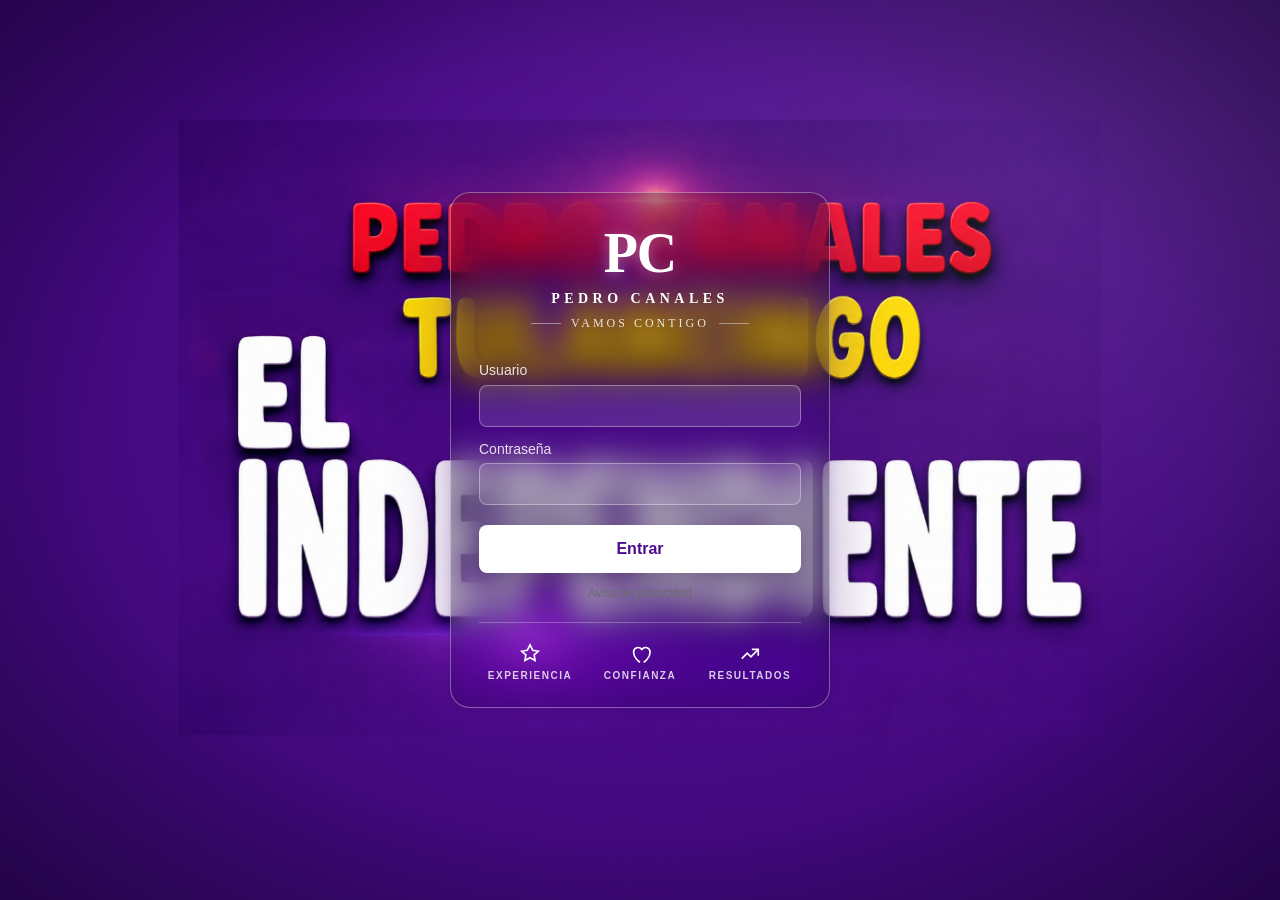
==== commit e08e7f75: "V2: migración de backend + reporte de observaciones V1 - Backend v2 (codigo.gs): roles reales en ser" ====
--- a/index.html
+++ b/index.html
@@ -14,11 +14,11 @@
   <meta property="og:site_name" content="RBD Pedro Canales">
   <meta property="og:title" content="RBD — Pedro Canales · Tulancingo">
   <meta property="og:description" content="Registro Básico de Datos — Pedro Canales, El Independiente · Tulancingo de Bravo.">
-  <meta property="og:image" content="URL_PUBLICA_PENDIENTE/assets/img/og-image.jpg">
-  <meta property="og:url" content="URL_PUBLICA_PENDIENTE/">
+  <meta property="og:image" content="https://marcorepositorioprueba.github.io/PedroCanalesRBD/assets/img/og-image.jpg">
+  <meta property="og:url" content="https://marcorepositorioprueba.github.io/PedroCanalesRBD/">
   <meta name="twitter:card" content="summary_large_image">
   <meta name="twitter:title" content="RBD — Pedro Canales · Tulancingo">
-  <meta name="twitter:image" content="URL_PUBLICA_PENDIENTE/assets/img/og-image.jpg">
+  <meta name="twitter:image" content="https://marcorepositorioprueba.github.io/PedroCanalesRBD/assets/img/og-image.jpg">
 </head>
 <body class="login-body">
   <main class="login-card">
@@ -37,6 +37,9 @@
       <button type="submit" id="btn-login">Entrar</button>
       <div id="login-error" class="error" hidden></div>
     </form>
+    <p style="text-align:center;font-size:12px;color:var(--muted);margin-top:12px;">
+      <a href="aviso-privacidad.html" target="_blank" style="color:var(--muted);">Aviso de privacidad</a>
+    </p>
     <div class="login-pillars">
       <div class="pillar">
         <svg width="22" height="22" viewBox="0 0 24 24" fill="none" stroke="currentColor" stroke-width="1.8">
--- a/css/styles.css
+++ b/css/styles.css
@@ -1022,6 +1022,33 @@
   from { transform: scale(0.95); opacity: 0; }
   to   { transform: scale(1); opacity: 1; }
 }
+
+/* V2 — tabs de captura / admin, estados, duplicados, tabla admin */
+.tab-switch {
+  display: flex; gap: 6px; margin-bottom: 16px;
+  background: var(--bg-deco); padding: 4px; border-radius: 10px;
+}
+.atab {
+  flex: 1; min-height: 40px;
+  border: none; background: transparent; border-radius: 8px;
+  font-weight: 600; font-size: 13px; color: var(--muted);
+  cursor: pointer; transition: all 0.15s;
+}
+.atab.active {
+  background: var(--primary); color: white;
+  box-shadow: 0 2px 6px rgba(0,0,0,0.15);
+}
+.est-activo     { background: #E7F3E8 !important; color: #1D6B25 !important; }
+.est-inactivo   { background: #ECECEC !important; color: #666 !important; }
+.est-duplicado  { background: #FFF4E0 !important; color: #9A6A1B !important; }
+.dup-par {
+  border: 1px dashed var(--primary); border-radius: 12px;
+  padding: 12px; margin-bottom: 14px;
+  display: grid; gap: 10px;
+}
+.admin-panel { margin-top: 4px; }
+.check-inline input { width: auto; }
+.ficha-section a { color: var(--primary); font-weight: 600; }
 
 /* IMPRESIÓN — limpio para papel/PDF */
 @media print {
